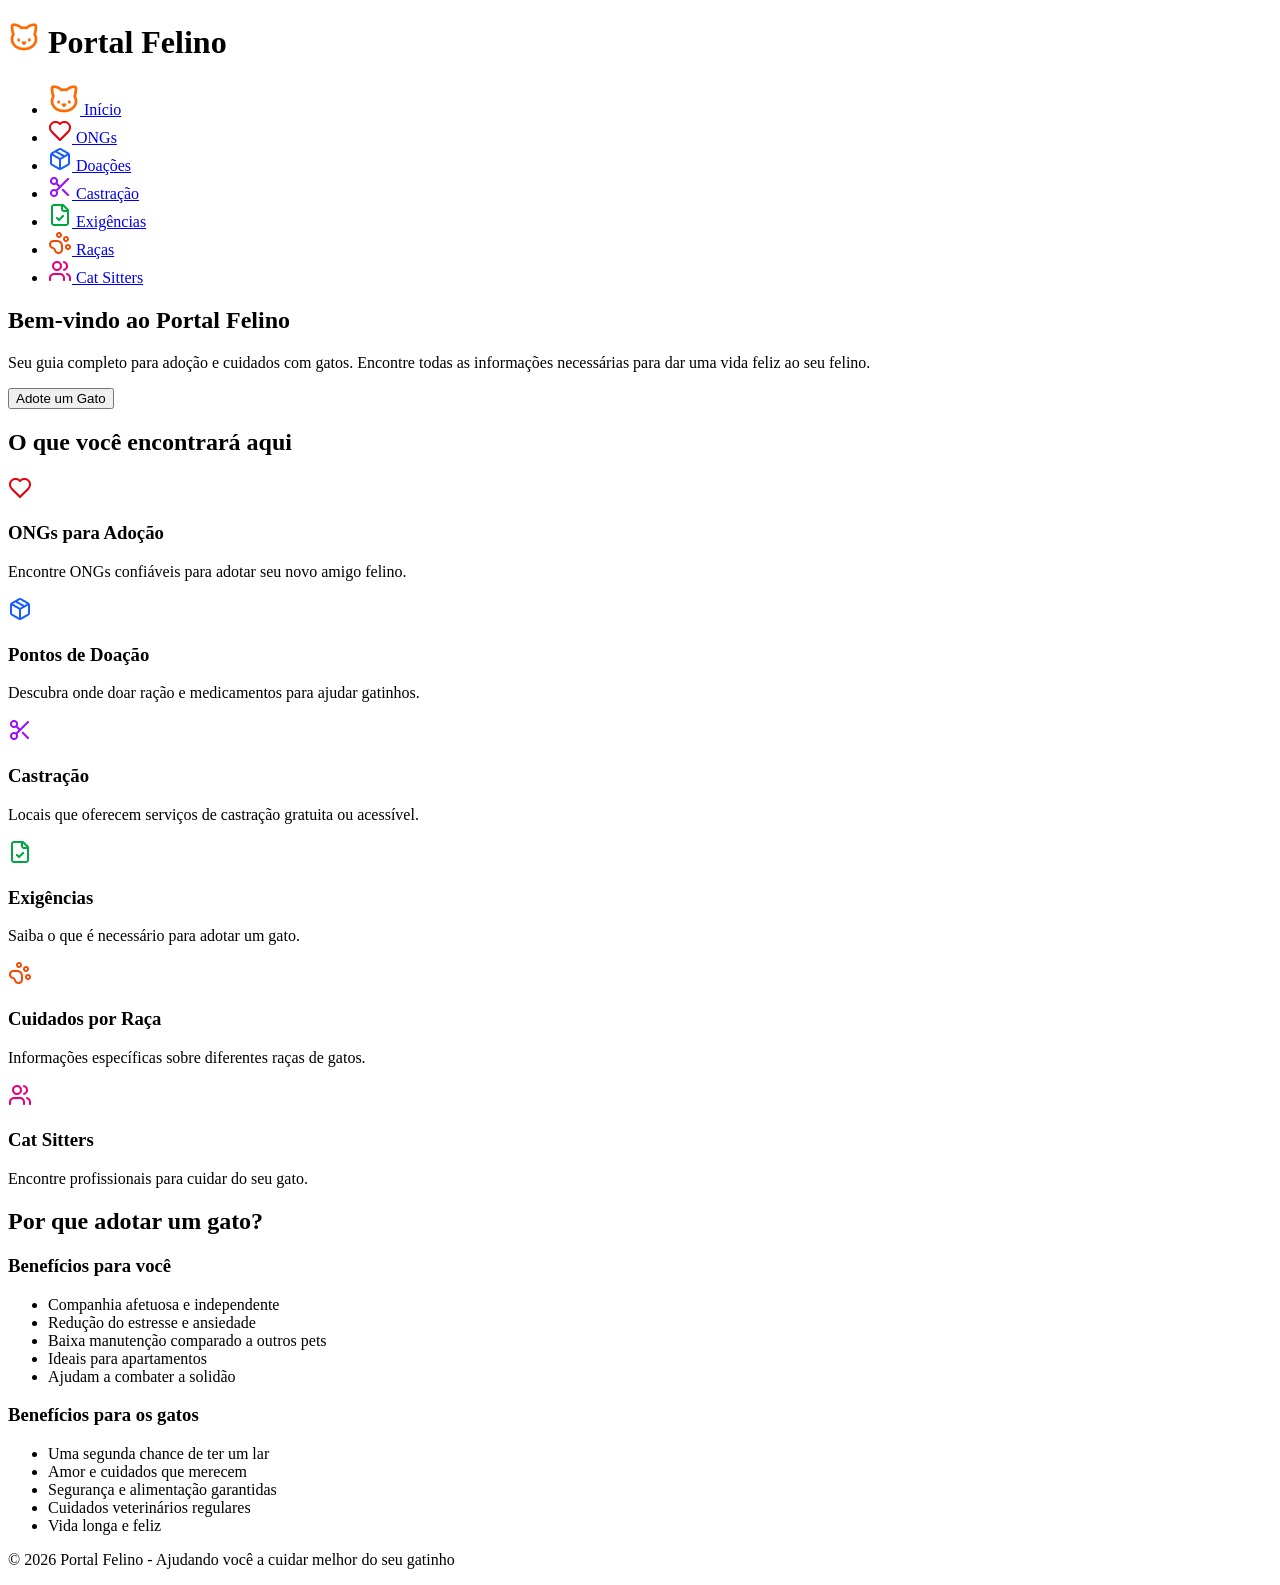
==== src/index.html @ ea06a83b "Add index.html, ongs.html and doacoes.html" ====
<!doctype html>
<html lang="pt-BR">
  <head>
    <meta charset="UTF-8" />
    <title>Portal Felino</title>
  </head>

  <body>
    <header>
      <h1 class="site-logo">
        <img src="assets/icon-portal-felino.png" alt="" class="index-hero-image"/>
        Portal Felino
      </h1>
      <nav>
        <ul>
          <li>
            <a href="index.html">
              <img src="assets/icon-portal-felino.png" alt="" class="nav-icon" />
              Início
            </a>
          </li>
          <li>
            <a href="ongs.html">
              <img src="assets/icon-ongs.png" alt="" class="nav-icon" />
              ONGs
            </a>
          </li>
          <li>
            <a href="doacoes.html">
              <img src="assets/icon-doacoes.png" alt="" class="nav-icon" />
              Doações
            </a>
          </li>
          <li>
            <a href="castracao.html">
              <img src="assets/icon-castracao.png" alt="" class="nav-icon" />
              Castração
            </a>
          </li>
          <li>
            <a href="exigencias.html">
              <img src="assets/icon-exigencias.png" alt="" class="nav-icon" />
              Exigências
            </a>
          </li>
          <li>
            <a href="racas.html">
              <img src="assets/icon-racas.png" alt="" class="nav-icon" />
              Raças
            </a>
          </li>
          <li>
            <a href="catsitters.html">
              <img src="assets/icon-catsitters.png" alt="" class="nav-icon" />
              Cat Sitters
            </a>
          </li>
        </ul>
      </nav>
    </header>

    <main>
      <section class="hero">
        <h2>Bem-vindo ao Portal Felino</h2>
        <p>
          Seu guia completo para adoção e cuidados com gatos. Encontre todas as informações necessárias para dar uma
          vida feliz ao seu felino.
        </p>
        <button>Adote um Gato</button>
      </section>

      <section class="features">
        <h2>O que você encontrará aqui</h2>
        <article class="feature-card">
          <img src="assets/icon-ongs.png" alt="" />
          <h3>ONGs para Adoção</h3>
          <p>Encontre ONGs confiáveis para adotar seu novo amigo felino.</p>
        </article>
        <article class="feature-card">
          <img src="assets/icon-doacoes.png" alt="" />
          <h3>Pontos de Doação</h3>
          <p>Descubra onde doar ração e medicamentos para ajudar gatinhos.</p>
        </article>
        <article class="feature-card">
          <img src="assets/icon-castracao.png" alt="" />
          <h3>Castração</h3>
          <p>Locais que oferecem serviços de castração gratuita ou acessível.</p>
        </article>
        <article class="feature-card">
          <img src="assets/icon-exigencias.png" alt="" />
          <h3>Exigências</h3>
          <p>Saiba o que é necessário para adotar um gato.</p>
        </article>
        <article class="feature-card">
          <img src="assets/icon-racas.png" alt="" />
          <h3>Cuidados por Raça</h3>
          <p>Informações específicas sobre diferentes raças de gatos.</p>
        </article>
        <article class="feature-card">
          <img src="assets/icon-catsitters.png" alt="" />
          <h3>Cat Sitters</h3>
          <p>Encontre profissionais para cuidar do seu gato.</p>
        </article>
      </section>
      
      <section class="benefits">
        <h2>Por que adotar um gato?</h2>
        <div>
          <h3>Benefícios para você</h3>
          <ul>
            <li>Companhia afetuosa e independente</li>
            <li>Redução do estresse e ansiedade</li>
            <li>Baixa manutenção comparado a outros pets</li>
            <li>Ideais para apartamentos</li>
            <li>Ajudam a combater a solidão</li>
          </ul>
        </div>
        <div>
          <h3>Benefícios para os gatos</h3>
          <ul>
            <li>Uma segunda chance de ter um lar</li>
            <li>Amor e cuidados que merecem</li>
            <li>Segurança e alimentação garantidas</li>
            <li>Cuidados veterinários regulares</li>
            <li>Vida longa e feliz</li>
          </ul>
        </div>
      </section>
    </main>

    <footer>
      <p>© 2026 Portal Felino - Ajudando você a cuidar melhor do seu gatinho</p>
    </footer>
  </body>
</html>
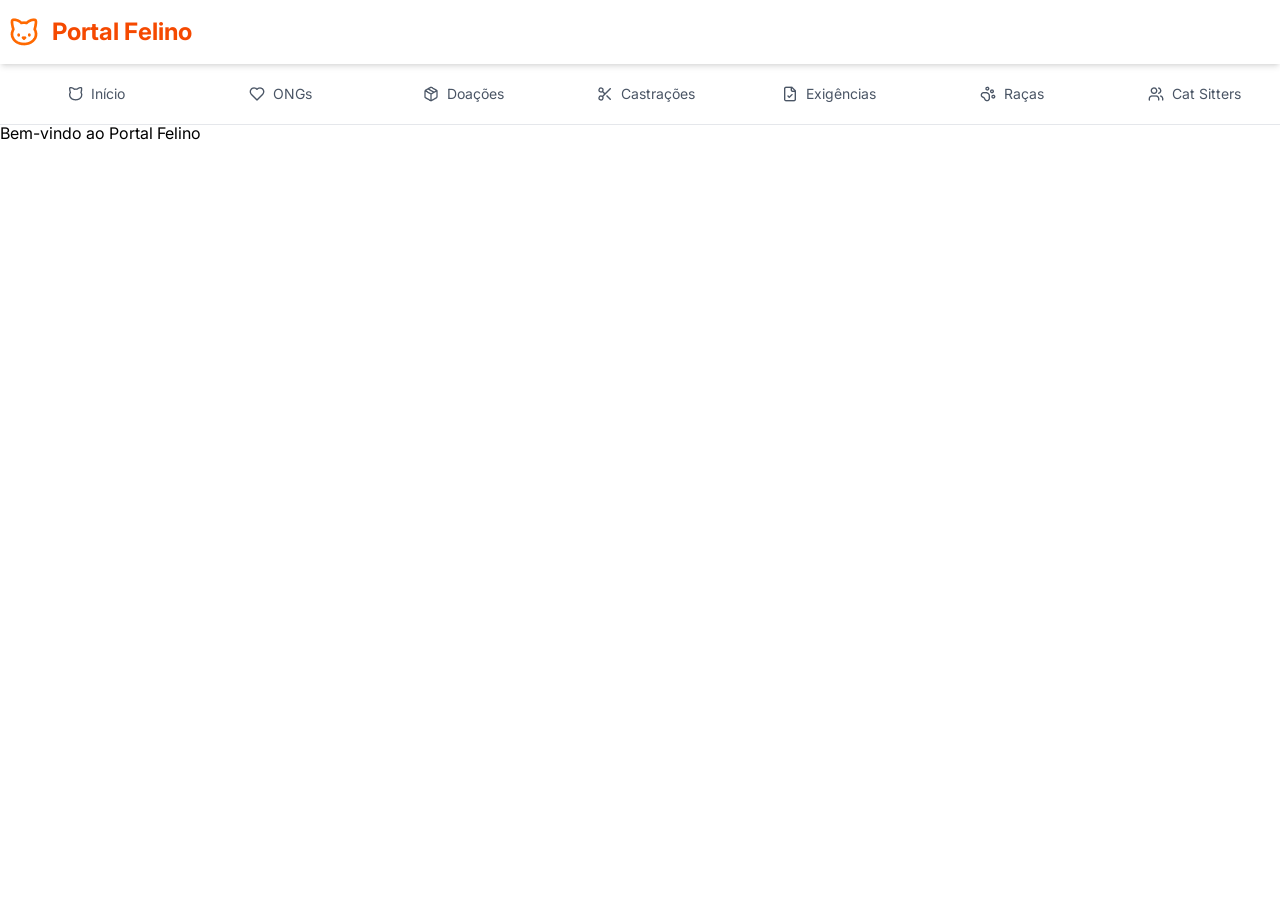
==== commit e19a181e: "Nav bar for mobile layout" ====
--- a/src/index.html
+++ b/src/index.html
@@ -3,70 +3,61 @@
   <head>
     <meta charset="UTF-8" />
     <title>Portal Felino</title>
+    <link rel="stylesheet" href="reset.css" />
+    <link rel="stylesheet" href="style.css" />
+    <link rel="preconnect" href="https://fonts.googleapis.com" />
+    <link rel="preconnect" href="https://fonts.gstatic.com" crossorigin />
+     <meta name="viewport" content="width=device-width, initial-scale=1.0">
+    <link
+      href="https://fonts.googleapis.com/css2?family=Hanken+Grotesk:ital,wght@0,100..900;1,100..900&family=Inter:ital,opsz,wght@0,14..32,100..900;1,14..32,100..900&family=Open+Sans:ital,wght@0,300..800;1,300..800&family=Roboto+Mono:ital,wght@0,100..700;1,100..700&family=Roboto:ital,wght@0,100..900;1,100..900&display=swap"
+      rel="stylesheet"
+    />
   </head>
 
   <body>
     <header>
-      <h1 class="site-logo">
-        <img src="assets/icon-portal-felino.png" alt="" class="index-hero-image"/>
-        Portal Felino
-      </h1>
+      <div class="logo-bar">
+        <h1 class="site-logo">
+          <img src="assets/icon-portal-felino.png" alt="" class="index-hero-image" />
+          Portal Felino
+        </h1>
+      </div>
       <nav>
-        <ul>
-          <li>
-            <a href="index.html">
-              <img src="assets/icon-portal-felino.png" alt="" class="nav-icon" />
-              Início
-            </a>
-          </li>
-          <li>
-            <a href="ongs.html">
-              <img src="assets/icon-ongs.png" alt="" class="nav-icon" />
-              ONGs
-            </a>
-          </li>
-          <li>
-            <a href="doacoes.html">
-              <img src="assets/icon-doacoes.png" alt="" class="nav-icon" />
-              Doações
-            </a>
-          </li>
-          <li>
-            <a href="castracao.html">
-              <img src="assets/icon-castracao.png" alt="" class="nav-icon" />
-              Castração
-            </a>
-          </li>
-          <li>
-            <a href="exigencias.html">
-              <img src="assets/icon-exigencias.png" alt="" class="nav-icon" />
-              Exigências
-            </a>
-          </li>
-          <li>
-            <a href="racas.html">
-              <img src="assets/icon-racas.png" alt="" class="nav-icon" />
-              Raças
-            </a>
-          </li>
-          <li>
-            <a href="catsitters.html">
-              <img src="assets/icon-catsitters.png" alt="" class="nav-icon" />
-              Cat Sitters
-            </a>
-          </li>
-        </ul>
+       <div class="nav-container">
+        <a class="nav-box"><img src="assets/navbar/cat.png" alt="cat">
+        <div>Início</div>
+      </a>
+       <a class="nav-box"><img src="assets/navbar/heart.png" alt="cat">
+        <div>ONGs</div>
+      </a>
+       <a class="nav-box"><img src="assets/navbar/box.png" alt="cat">
+        <div>Doações</div>
+      </a>
+       <a class="nav-box"><img src="assets/navbar/scissors.png" alt="cat">
+        <div>Castrações</div>
+      </a>
+       <a class="nav-box"><img src="assets/navbar/check.png" alt="cat">
+        <div>Exigências</div>
+      </a>
+       <a class="nav-box"><img src="assets/navbar/breed.png" alt="cat">
+        <div>Raças</div>
+      </a>
+      <a class="nav-box"><img src="assets/navbar/sitter.png" alt="cat">
+        <div>Cat Sitters</div>
+      </a>
+       </div>
       </nav>
     </header>
 
     <main>
       <section class="hero">
         <h2>Bem-vindo ao Portal Felino</h2>
-        <p>
+        <!-- <img src="assets/home.png" alt="" /> -->
+        <!-- <p>
           Seu guia completo para adoção e cuidados com gatos. Encontre todas as informações necessárias para dar uma
           vida feliz ao seu felino.
-        </p>
-        <button>Adote um Gato</button>
+        </p> -->
+        <!-- <button>Adote um Gato</button>
       </section>
 
       <section class="features">
@@ -102,7 +93,7 @@
           <p>Encontre profissionais para cuidar do seu gato.</p>
         </article>
       </section>
-      
+
       <section class="benefits">
         <h2>Por que adotar um gato?</h2>
         <div>
@@ -130,6 +121,6 @@
 
     <footer>
       <p>© 2026 Portal Felino - Ajudando você a cuidar melhor do seu gatinho</p>
-    </footer>
+    </footer> -->
   </body>
 </html>
--- a/src/style.css
+++ b/src/style.css
@@ -0,0 +1,70 @@
+:root {
+  --orange: #f54900;
+  --blue: #155dfc;
+  --purple: #9810fa;
+  --pink: #e60076;
+  --gray: #4a5565;
+  --font: "Inter";
+}
+
+body {
+  min-height: 100dvh;
+  font-family: var(--font);
+}
+
+.logo-bar {
+  box-shadow:
+    0 4px 6px -1px rgba(0, 0, 0, 0.1),
+    0 2px 4px -2px rgba(0, 0, 0, 0.1);
+  height: 64px;
+  display: flex;
+  align-items: center;
+}
+
+.site-logo {
+  display: flex;
+  align-items: center;
+  color: var(--orange);
+  font-weight: 700;
+  font-size: 24px;
+  line-height: 32px;
+  gap: 12px;
+  cursor: pointer;
+  margin-left: 8px;
+}
+
+nav {
+  height: 60px;
+  border-bottom: 1px solid #e5e7eb;
+  display: flex;
+  flex-direction: column;
+  justify-content: center;
+}
+
+.nav-container {
+  display: flex;
+  gap: 12px;
+  margin-left: 12px;
+  justify-content: space-around;
+  overflow-x: auto;
+}
+
+.nav-box {
+  width: 100px;
+  height: 24px;
+  padding: 8px;
+  border-radius: 12px;
+  display: flex;
+  justify-content: center;
+  align-items: center;
+  flex-shrink: 0;
+  flex-basis: auto;
+  cursor: pointer;
+  align-items: center;
+  gap: 8px;
+  color: var(--gray);
+  font-size: 14px;
+}
+.nav-box:hover {
+  background-color: lightgray;
+}
